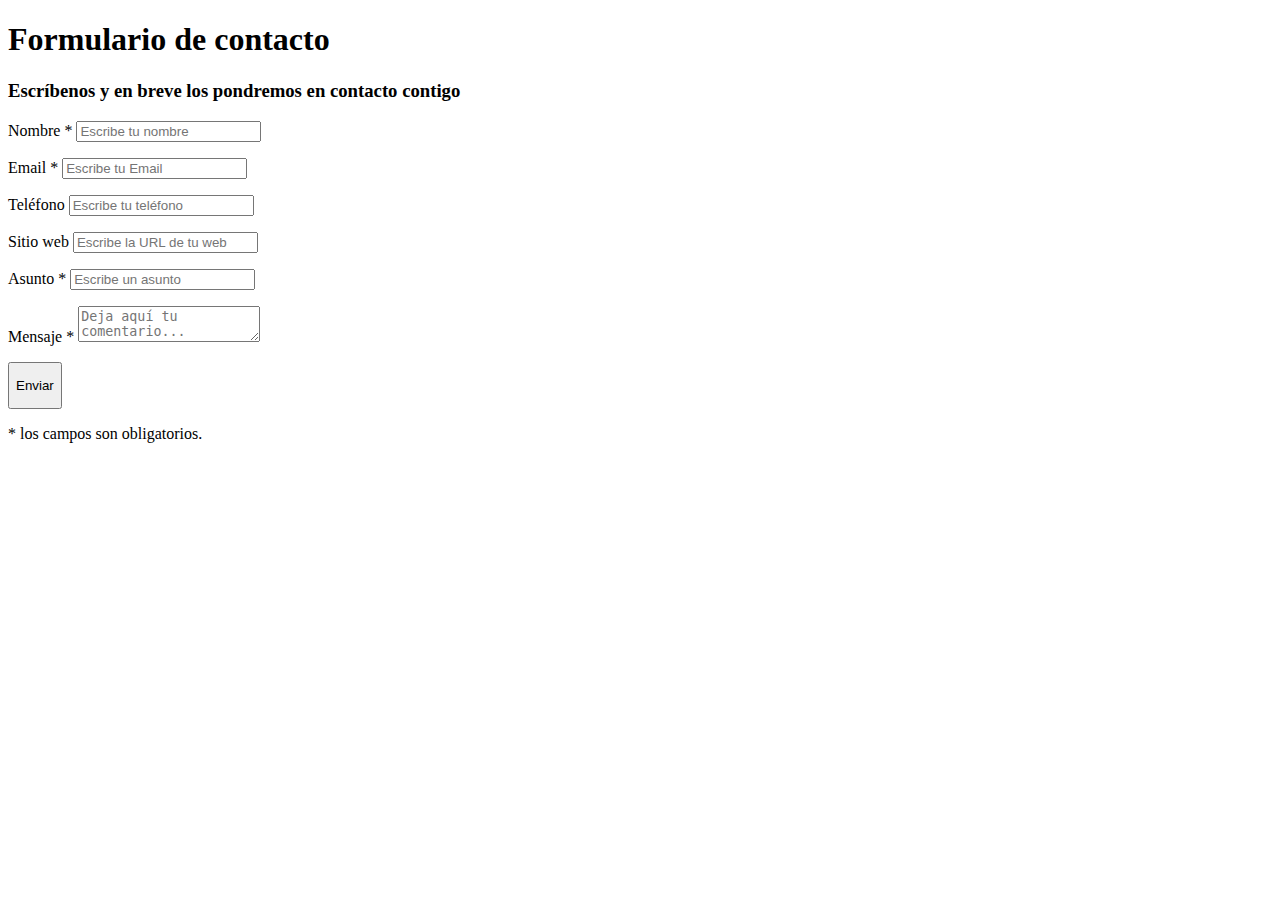
==== contact.html @ 6ef10143 "80% Finalizado" ====
<!DOCTYPE html>
<html lang="es">
<head>
    <meta charset="UTF-8">
    <title>Formulario de contacto</title>

  <!-- Enlace al documento css. no aplicable en codepen.
  <link rel="stylesheet" type="text/css" href="contact-form.css">
-->
  
  </head>


<body>  
  
  <!-- formulario de contacto en html y css -->  

    <div class="contact_form">

        <div class="formulario">            
      <h1>Formulario de contacto</h1>
            <h3>Escríbenos y en breve los pondremos en contacto contigo</h3>


                <form action="submeter-formulario.php" method="post">               

                        
                <p>
                    <label for="nombre" class="colocar_nombre">Nombre
                    <span class="obligatorio">*</span>
                    </label>
                    <input type="text" name="introducir_nombre" id="nombre" required="obligatorio" placeholder="Escribe tu nombre">
                    </p>
                            
                                <p>
                                    <label for="email" class="colocar_email">Email
                                        <span class="obligatorio">*</span>
                                    </label>
                                        <input type="email" name="introducir_email" id="email" required="obligatorio" placeholder="Escribe tu Email">
                                </p>
                        
                                <p>
                                    <label for="telefone" class="colocar_telefono">Teléfono
                                    </label>
                                        <input type="tel" name="introducir_telefono" id="telefono" placeholder="Escribe tu teléfono">
                                </p>        
                            
                                <p>
                                    <label for="website" class="colocar_website">Sitio web
                                    </label>
                                        <input type="url" name="introducir_website" id="website" placeholder="Escribe la URL de tu web">
                                </p>        
                            
                                <p>
                                    <label for="asunto" class="colocar_asunto">Asunto
                                        <span class="obligatorio">*</span>
                                    </label>
                                        <input type="text" name="introducir_asunto" id="assunto" required="obligatorio" placeholder="Escribe un asunto">
                                </p>        
                            
                                <p>
                                    <label for="mensaje" class="colocar_mensaje">Mensaje
                                        <span class="obligatorio">*</span>
                                    </label>                     
                                      <textarea name="introducir_mensaje" class="texto_mensaje" id="mensaje" required="obligatorio" placeholder="Deja aquí tu comentario..."></textarea> 
                                </p>                                    
                            
                                <button type="submit" name="enviar_formulario" id="enviar"><p>Enviar</p></button>

                                <p class="aviso">
                                    <span class="obligatorio"> * </span>los campos son obligatorios.
                                </p>                    
                        
                    </form>
        </div>  
    </div>

</body>
</html>
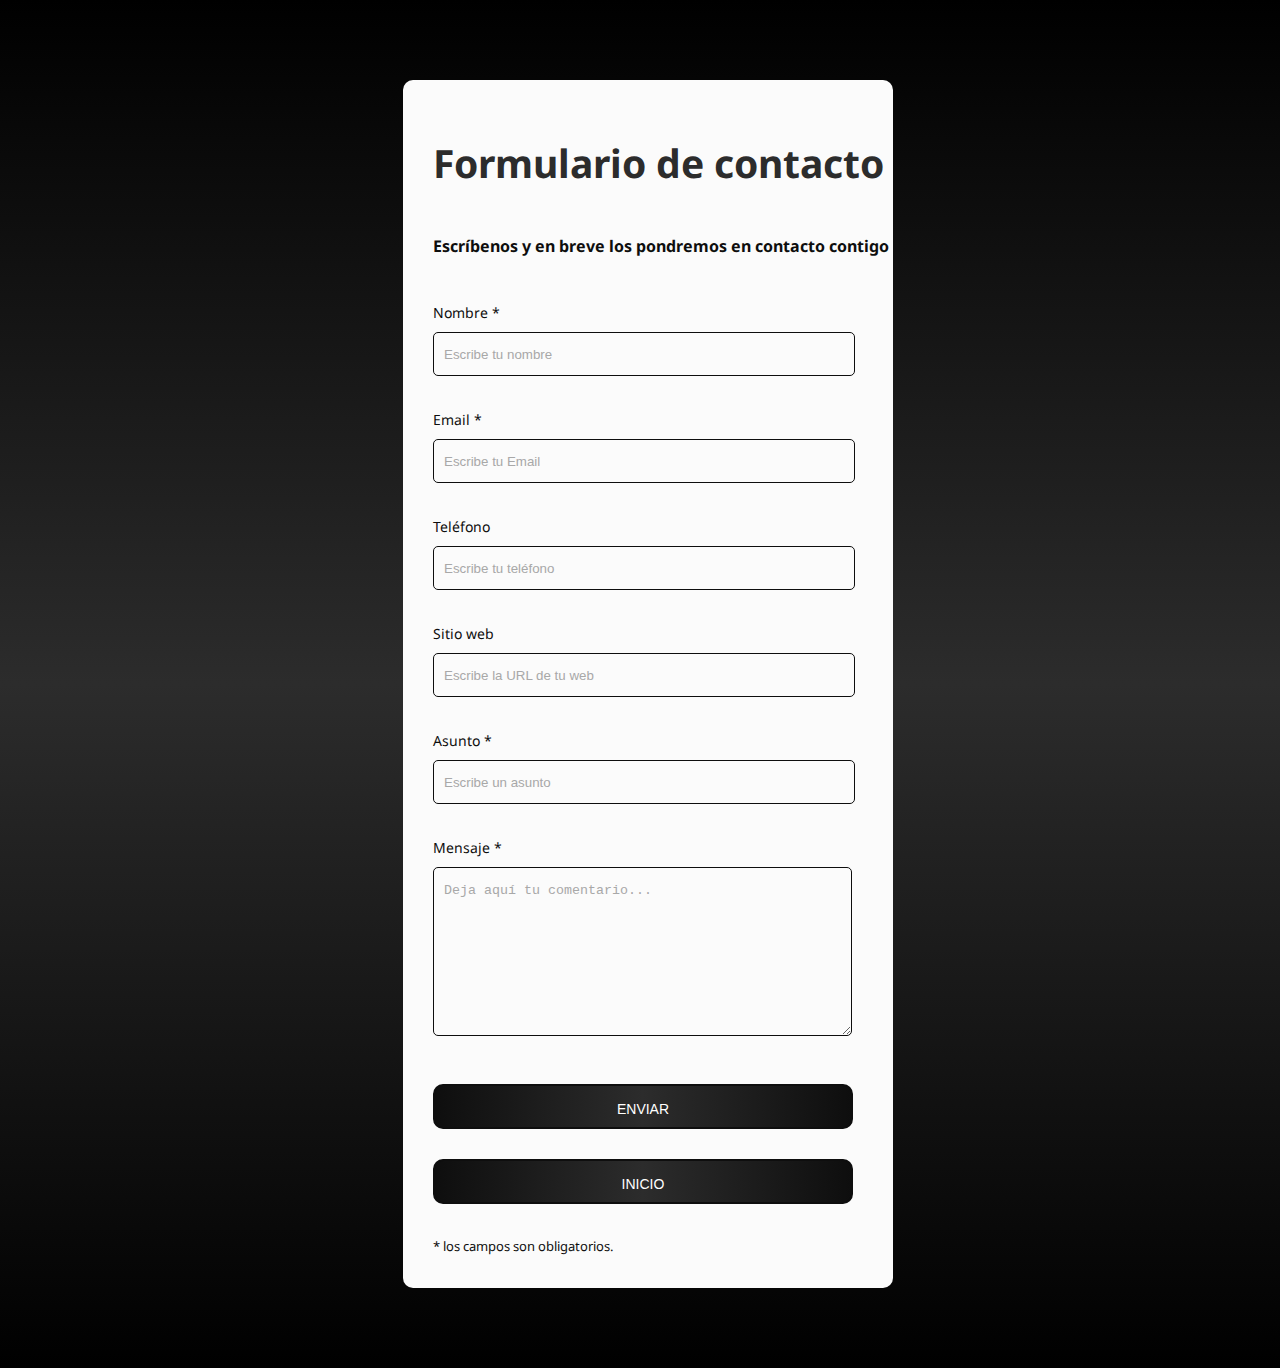
==== commit 84cbb92c: "Fase beta web Personal con formulario, formulario no respon" ====
--- a/contact.html
+++ b/contact.html
@@ -1,77 +1,68 @@
 <!DOCTYPE html>
-<html lang="es">
+<html lang="en">
 <head>
     <meta charset="UTF-8">
     <title>Formulario de contacto</title>
-
-  <!-- Enlace al documento css. no aplicable en codepen.
-  <link rel="stylesheet" type="text/css" href="contact-form.css">
--->
-  
-  </head>
+    <link rel="stylesheet" type="text/css" href="css/style2.css">
+</head>
 
 
-<body>  
-  
-  <!-- formulario de contacto en html y css -->  
+<body> 
 
     <div class="contact_form">
 
         <div class="formulario">            
       <h1>Formulario de contacto</h1>
             <h3>Escríbenos y en breve los pondremos en contacto contigo</h3>
-
-
-                <form action="submeter-formulario.php" method="post">               
-
+            <form action="submeter-formulario.php" method="post">               
+                <p>
+                <label for="nombre" class="colocar_nombre">Nombre
+                <span class="obligatorio">*</span>
+                </label>
+                <input type="text" name="introducir_nombre" id="nombre" required="obligatorio" placeholder="Escribe tu nombre">
+                </p>     
+                            
+                <p>
+                <label for="email" class="colocar_email">Email
+                <span class="obligatorio">*</span>
+                </label>
+                <input type="email" name="introducir_email" id="email" required="obligatorio" placeholder="Escribe tu Email">
+                </p>
                         
                 <p>
-                    <label for="nombre" class="colocar_nombre">Nombre
-                    <span class="obligatorio">*</span>
-                    </label>
-                    <input type="text" name="introducir_nombre" id="nombre" required="obligatorio" placeholder="Escribe tu nombre">
-                    </p>
+                <label for="telefone" class="colocar_telefono">Teléfono
+                </label>
+                <input type="tel" name="introducir_telefono" id="telefono" placeholder="Escribe tu teléfono">
+                </p>        
+                        
+                <p>
+                <label for="website" class="colocar_website">Sitio web
+                </label>
+                <input type="url" name="introducir_website" id="website" placeholder="Escribe la URL de tu web">
+                </p>        
+                <p>
+                <label for="asunto" class="colocar_asunto">Asunto
+                <span class="obligatorio">*</span>
+                </label>
+                <input type="text" name="introducir_asunto" id="assunto" required="obligatorio" placeholder="Escribe un asunto">
+                </p>        
+                        
+                <p>
+                <label for="mensaje" class="colocar_mensaje">Mensaje
+                <span class="obligatorio">*</span>
+                </label>                     
+                <textarea name="introducir_mensaje" class="texto_mensaje" id="mensaje" required="obligatorio" placeholder="Deja aquí tu comentario..."></textarea> 
+                </p>                                    
                             
-                                <p>
-                                    <label for="email" class="colocar_email">Email
-                                        <span class="obligatorio">*</span>
-                                    </label>
-                                        <input type="email" name="introducir_email" id="email" required="obligatorio" placeholder="Escribe tu Email">
-                                </p>
+                <button type="submit" name="enviar_formulario" id="enviar"><p>Enviar</p></button>
+                <button type="submit" name="inicio" id="inicio"><p>Inicio</p>
+                <a href="index.html"></a></button>
+
+                <p class="aviso">
+                <span class="obligatorio"> * </span>los campos son obligatorios.
+                </p>                    
                         
-                                <p>
-                                    <label for="telefone" class="colocar_telefono">Teléfono
-                                    </label>
-                                        <input type="tel" name="introducir_telefono" id="telefono" placeholder="Escribe tu teléfono">
-                                </p>        
-                            
-                                <p>
-                                    <label for="website" class="colocar_website">Sitio web
-                                    </label>
-                                        <input type="url" name="introducir_website" id="website" placeholder="Escribe la URL de tu web">
-                                </p>        
-                            
-                                <p>
-                                    <label for="asunto" class="colocar_asunto">Asunto
-                                        <span class="obligatorio">*</span>
-                                    </label>
-                                        <input type="text" name="introducir_asunto" id="assunto" required="obligatorio" placeholder="Escribe un asunto">
-                                </p>        
-                            
-                                <p>
-                                    <label for="mensaje" class="colocar_mensaje">Mensaje
-                                        <span class="obligatorio">*</span>
-                                    </label>                     
-                                      <textarea name="introducir_mensaje" class="texto_mensaje" id="mensaje" required="obligatorio" placeholder="Deja aquí tu comentario..."></textarea> 
-                                </p>                                    
-                            
-                                <button type="submit" name="enviar_formulario" id="enviar"><p>Enviar</p></button>
-
-                                <p class="aviso">
-                                    <span class="obligatorio"> * </span>los campos son obligatorios.
-                                </p>                    
-                        
-                    </form>
+                </form>
         </div>  
     </div>
 
--- a/css/style2.css
+++ b/css/style2.css
@@ -0,0 +1,150 @@
+/* Importación de fuentes de google fonts */ 
+@import url(https://fonts.googleapis.com/css?family=Noto+Sans);
+
+
+body{
+    height: 100%;
+    width: 100%; 
+    font-family: 'Noto Sans', sans-serif;
+    background: linear-gradient(180deg, black, #2c2c2c, black); 
+}
+
+
+.contact_form{  
+    width: 460px; 
+    height: auto;
+    margin: 80px auto;
+    border-radius: 10px;  
+    padding-top: 30px;
+    padding-bottom: 20px;  
+    background-color: #fbfbfb; 
+    padding-left: 30px; 
+}
+
+
+input{
+    background-color: #fbfbfb; 
+    width: 408px; 
+    height: 40px; 
+    border-radius: 5px;  
+    border-style: solid; 
+    border-width: 1px; 
+    border-color: #0e0e0e; 
+    margin-top: 10px;  
+    padding-left: 10px;
+    margin-bottom: 20px; 
+}
+
+
+textarea{
+    background-color: #fbfbfb; 
+    width: 405px; 
+    height: 150px; 
+    border-radius: 5px;  
+    border-style: solid; 
+    border-width: 1px; 
+    border-color: #0e0e0e; 
+    margin-top: 10px;  
+    padding-left: 10px;
+     margin-bottom: 20px; 
+    padding-top: 15px; 
+}
+
+
+label{
+    display: block; 
+    float: center;  
+}
+
+
+button{
+    height: 45px; 
+    padding-left: 5px;
+    padding-right: 5px;     
+    margin-bottom: 20px; 
+    margin-top: 10px;   
+    text-transform: uppercase;
+    background: linear-gradient(90deg, #0e0e0e, #2c2c2c, #0e0e0e); 
+    border-color: #0e0e0e; 
+    border-style: solid; 
+    border-radius: 10px;    
+    width: 420px;   
+  cursor: pointer;
+}
+
+
+button p{
+    color: #fff; 
+}
+
+
+span{
+    color: #0e0e0e; 
+}
+
+
+.aviso{
+    font-size: 13px;  
+    color: #0e0e0e;  
+}
+
+
+h1{
+    font-size: 39px;  
+    text-align: letf; 
+    padding-bottom: 20px; 
+    color: #2c2c2c;
+}
+
+
+h3{
+    font-size: 16px; 
+    padding-bottom: 30px;
+    color: #0e0e0e;   
+}
+
+
+p{
+    font-size: 14px; 
+    color: #0e0e0e; 
+}
+
+
+::-webkit-input-placeholder {
+ color: #a8a8a8;
+}
+
+
+::-webkit-textarea-placeholder {
+ color: #a8a8a8;
+}
+
+
+.formulario input:focus{
+    outline:0;
+    border: 1px solid black;
+}
+
+
+.formulario textarea:focus{
+    outline:0;
+    border: 1px solid black;
+}
+
+// Telephone Small
+@media (max-width: 575.98px) { 
+    h1 { font-size: 40px; line-height: normal; }
+}
+
+// Telephone Normal
+@media (min-width: 576px)  { ... }
+
+// Tablets
+@media (max-width: 767.98px) { ... }
+
+// Escritorios Promedio
+@media (max-width: 991.98px) { ... }
+
+
+@media (max-width: 1199.98px) { ... }
+
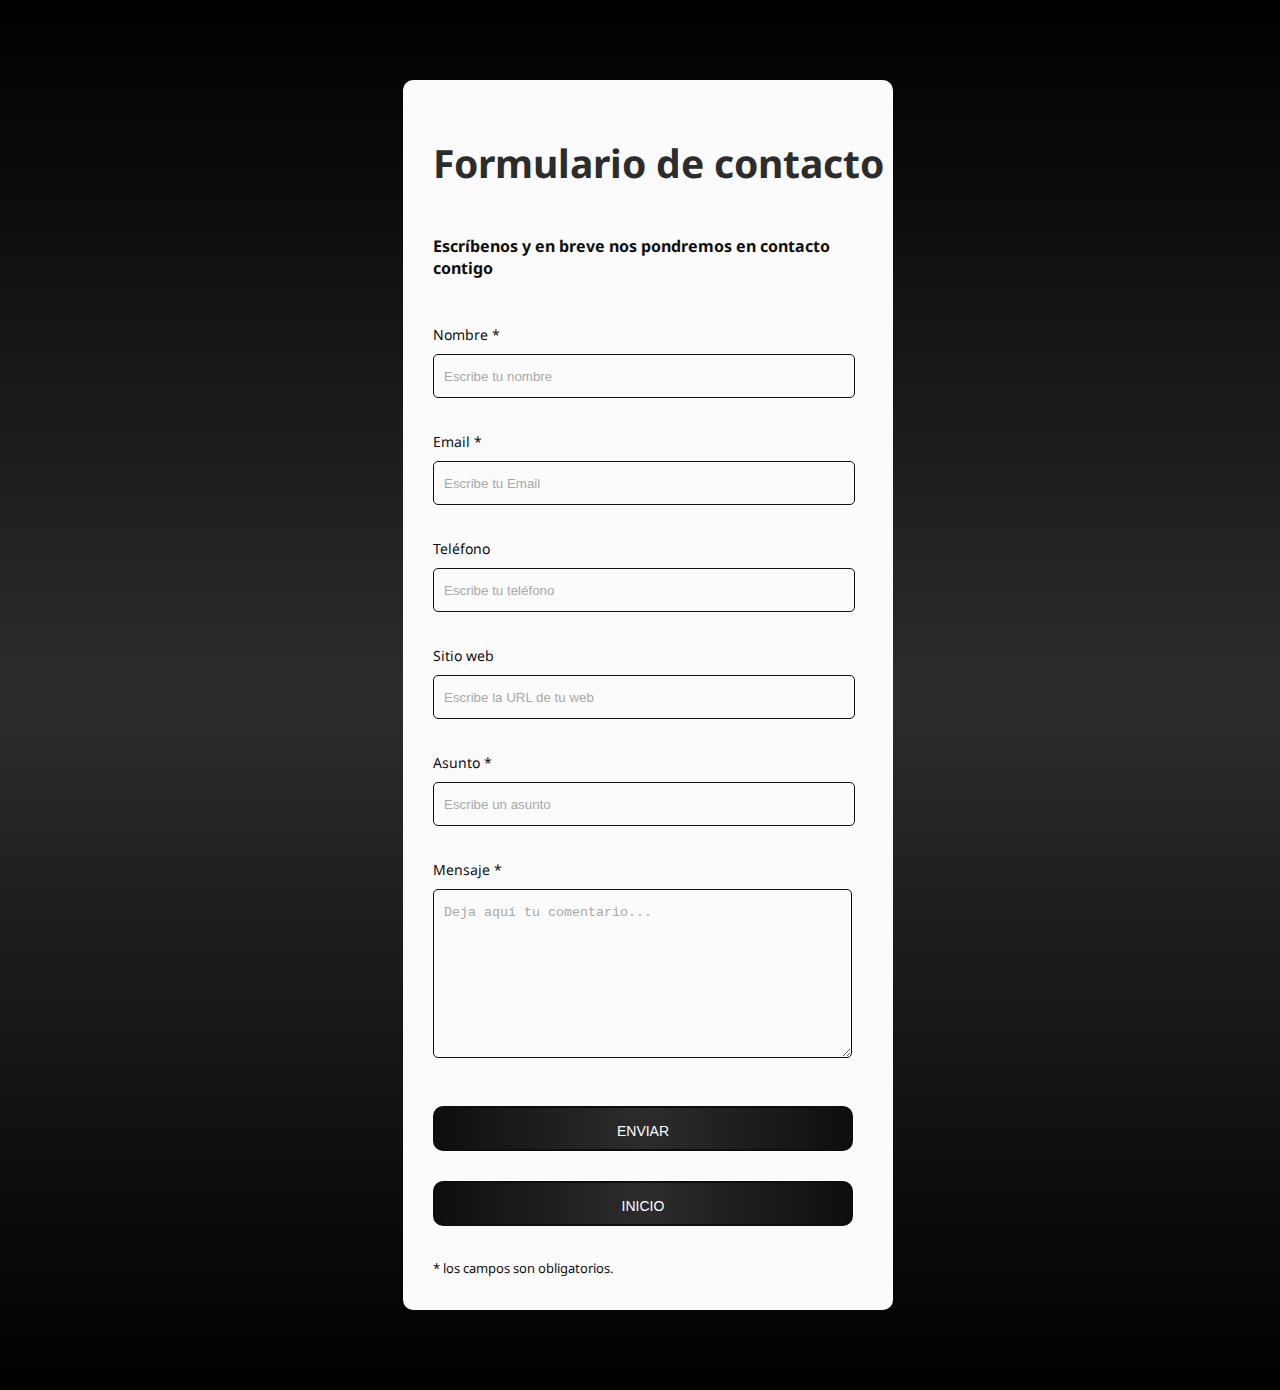
==== commit 95dedf8b: "Mejoras en formulario no responsive" ====
--- a/contact.html
+++ b/contact.html
@@ -13,7 +13,7 @@
 
         <div class="formulario">            
       <h1>Formulario de contacto</h1>
-            <h3>Escríbenos y en breve los pondremos en contacto contigo</h3>
+            <h3>Escríbenos y en breve nos pondremos en contacto contigo</h3>
             <form action="submeter-formulario.php" method="post">               
                 <p>
                 <label for="nombre" class="colocar_nombre">Nombre
